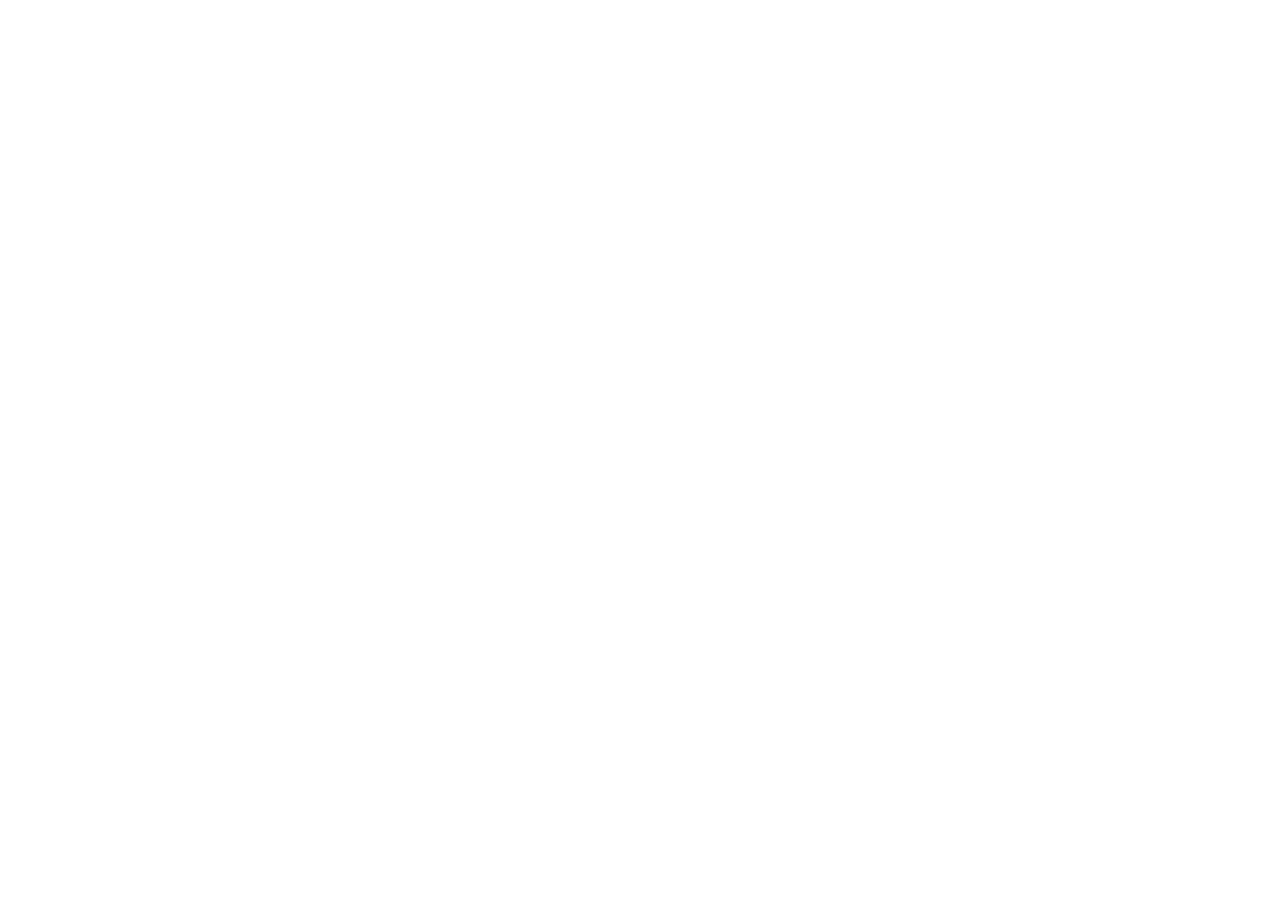
==== index.html @ 7b3cf696 "Started README HTML Boilerplate And JS Files." ====
<!DOCTYPE html>
<html lang="en">
    <head>
        <meta charset="utf-8">
        <title>Rock Paper Scissors</title>
        <script src="javascript.js"></script>
    </head>
    <body>
    </body>
</html>
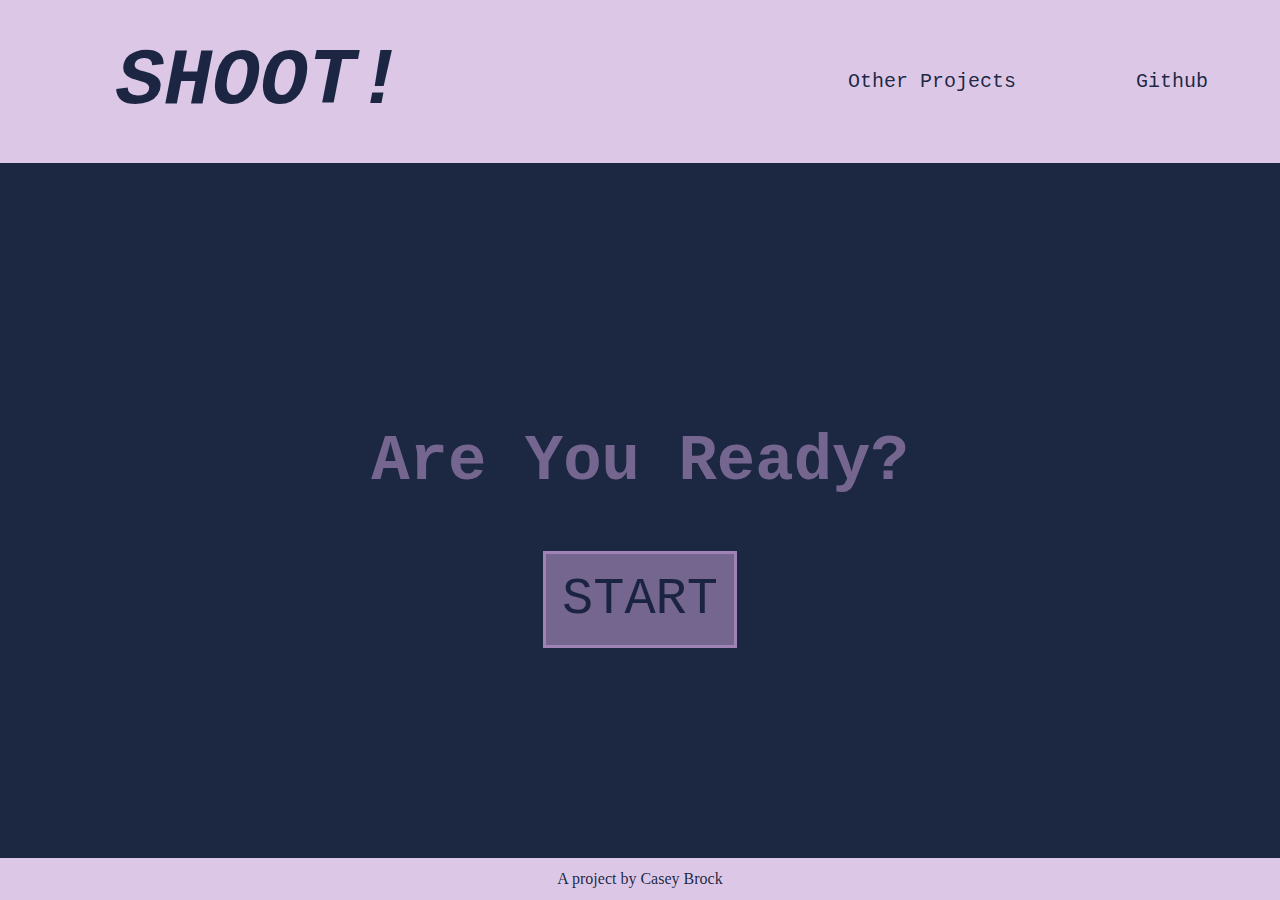
==== commit 1430a8c7: "screwed up reset all git repos and committing this branch" ====
--- a/index.html
+++ b/index.html
@@ -4,7 +4,31 @@
         <meta charset="utf-8">
         <title>Rock Paper Scissors</title>
         <script src="javascript.js"></script>
+        <link rel="stylesheet" href="style.css">
     </head>
     <body>
+       
+        <header>
+            <h1 id="page-title">SHOOT!</h1>
+            <nav class="menu">
+                <ul class="links" role="list">
+                    <li><a href="#">Other Projects</a></li>
+                    <li><a href="#">Github</a></li>
+                </ul>
+            </nav>    
+        </header>
+        
+        <main>
+            <div class="game-screen">
+           <h2 class="ready">Are You Ready?</h2>
+           <button id="start" type="button">START</button>
+            </div>
+        </main>
+   
+        <footer>
+            A project by Casey Brock
+        </footer>
+    
+
     </body>
-</html>+</html>
--- a/style.css
+++ b/style.css
@@ -0,0 +1,107 @@
+@font-face {
+    font-family: 'press_start_2pregular';
+    src: url('fonts/pressstart2p-regular-webfont.woff2') format('woff2'),
+         url('fonts/pressstart2p-regular-webfont.woff') format('woff');
+    font-weight: normal;
+    font-style: normal;
+
+}
+
+html, body {
+    min-height: 100vh;
+    margin: 0;
+}
+
+body {
+    display: flex;
+    flex-direction: column;
+    justify-content: space-between;
+}
+
+header {
+    padding: 24px;
+    display: flex;
+    justify-content: center;
+    align-items: center;
+    background-color: rgba(192, 154, 209, 0.548);
+}
+
+.menu {
+    flex: 1 0 auto;
+}
+
+#page-title {
+    box-sizing: border-box;
+    font-family: 'press_start_2pregular', Courier;
+    font-style: italic;
+    color: rgba(24, 36, 63, 0.986);
+    font-size: 80px;
+    flex: 2 0 auto;
+    margin: 12px;
+    padding-left: 80px;
+}
+
+.links {
+    box-sizing: border-box;
+    display: flex;
+    list-style: none;
+    gap: 24px;
+    justify-content: space-around;
+    padding: 0;
+}
+
+li {
+    flex: none;
+    
+}
+
+a {
+    text-decoration: none;
+    color: rgba(24, 36, 63, 0.986);
+    font-size: 20px;
+    font-family: 'press_start_2pregular', Courier;
+}
+
+main {
+    background-color:rgba(24, 36, 63, 0.986);
+    flex: 1;
+    display: flex;
+    flex-direction: column;
+    justify-content: center;
+    align-items: center;
+}
+
+.game-screen {
+    display: flex;
+    flex-direction: column;
+    align-items: center;
+}
+
+.ready {
+    font-size: 64px;
+    font-family: 'press_start_2pregular', Courier;
+    color: rgba(192, 154, 209, 0.548);
+}
+
+#start {
+    text-decoration: none;
+    color:rgba(24, 36, 63, 0.986);
+    border: solid rgba(192, 154, 209, 0.548);
+    background-color: rgba(192, 154, 209, 0.548);
+    font-size: 52px;
+    font-family: 'press_start_2pregular', Courier;
+    padding: 16px;
+}
+
+#start-continue:hover {
+    color: rgba(192, 154, 209, 0.548);
+    background-color:rgba(24, 36, 63, 0.986);
+    cursor: grab;
+}
+
+footer {
+    background-color: rgba(192, 154, 209, 0.548);
+    color:rgba(24, 36, 63, 0.986);
+    text-align: center;
+    padding: 12px;
+}
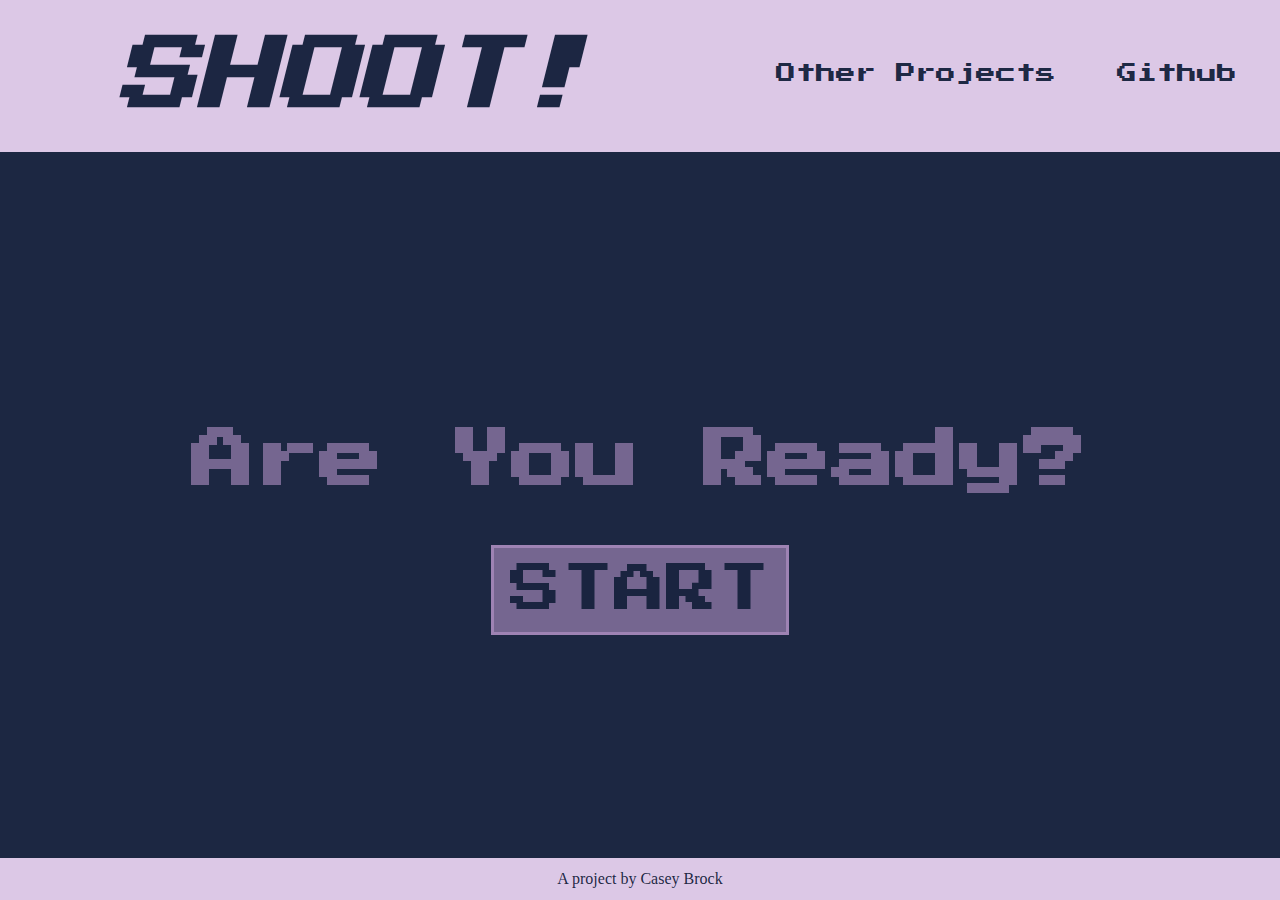
==== commit 34add881: "Add Functions to Begin Game -change devil name for easier linking -add devil image css" ====
--- a/index.html
+++ b/index.html
@@ -3,7 +3,7 @@
     <head>
         <meta charset="utf-8">
         <title>Rock Paper Scissors</title>
-        <script src="javascript.js"></script>
+        <script src="javascript.js" defer></script>
         <link rel="stylesheet" href="style.css">
     </head>
     <body>
--- a/style.css
+++ b/style.css
@@ -83,17 +83,20 @@
     color: rgba(192, 154, 209, 0.548);
 }
 
-#start {
+button {
     text-decoration: none;
     color:rgba(24, 36, 63, 0.986);
     border: solid rgba(192, 154, 209, 0.548);
     background-color: rgba(192, 154, 209, 0.548);
-    font-size: 52px;
     font-family: 'press_start_2pregular', Courier;
     padding: 16px;
 }
 
-#start-continue:hover {
+#start {
+    font-size: 52px;  
+}
+
+#start:hover {
     color: rgba(192, 154, 209, 0.548);
     background-color:rgba(24, 36, 63, 0.986);
     cursor: grab;
@@ -105,3 +108,9 @@
     text-align: center;
     padding: 12px;
 }
+
+#devil {
+    max-width: 200px;
+    height: auto;
+    margin-bottom: 48px;
+}
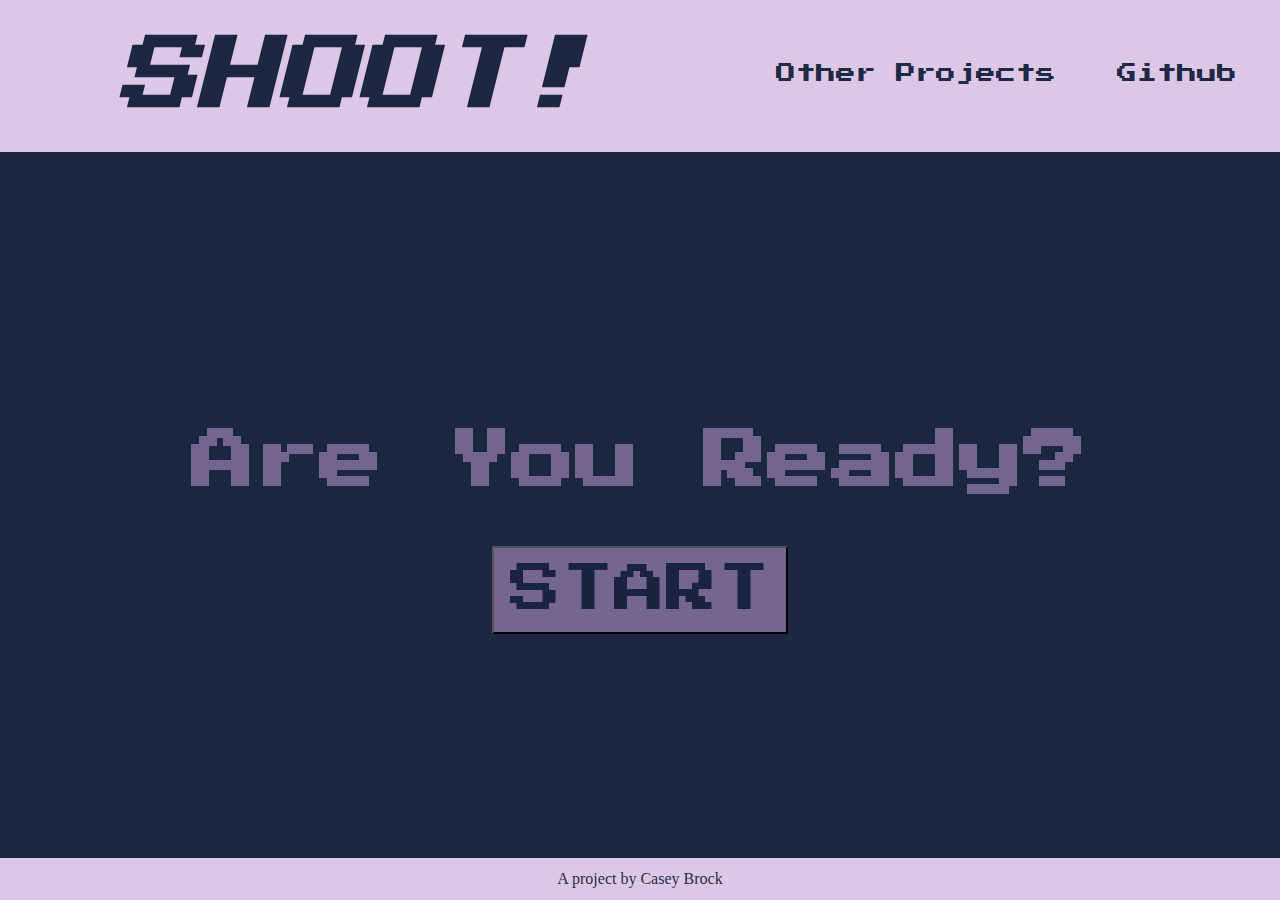
==== commit 91959ffc: "Add Score Keeping - create global variables for scores - unable to find way to keep score variables " ====
--- a/index.html
+++ b/index.html
@@ -19,10 +19,12 @@
         </header>
         
         <main>
+            <div id="filler"></div>
             <div class="game-screen">
            <h2 class="ready">Are You Ready?</h2>
            <button id="start" type="button">START</button>
             </div>
+           <div id="score-container"></div>
         </main>
    
         <footer>
--- a/style.css
+++ b/style.css
@@ -2,6 +2,14 @@
     font-family: 'press_start_2pregular';
     src: url('fonts/pressstart2p-regular-webfont.woff2') format('woff2'),
          url('fonts/pressstart2p-regular-webfont.woff') format('woff');
+    font-weight: normal;
+    font-style: normal;
+
+}
+@font-face {
+    font-family: 'ibm_plex_monosemibold';
+    src: url('fonts/dialogue-font/ibmplexmono-semibold-webfont.woff2') format('woff2'),
+         url('fonts/dialogue-font/ibmplexmono-semibold-webfont.woff') format('woff');
     font-weight: normal;
     font-style: normal;
 
@@ -66,7 +74,6 @@
     background-color:rgba(24, 36, 63, 0.986);
     flex: 1;
     display: flex;
-    flex-direction: column;
     justify-content: center;
     align-items: center;
 }
@@ -75,6 +82,23 @@
     display: flex;
     flex-direction: column;
     align-items: center;
+    flex: 3 0 auto;
+    
+}
+
+#filler, #score-container {
+    flex: 1 0 0;
+}
+
+#score-container {
+    align-self: flex-start;
+}
+
+.user-score, .computer-score {
+    color: rgba(192, 154, 209, 0.548);
+    margin-left: 0;
+    margin-right: 76px;
+    margin-top: 64px;
 }
 
 .ready {
@@ -86,7 +110,7 @@
 button {
     text-decoration: none;
     color:rgba(24, 36, 63, 0.986);
-    border: solid rgba(192, 154, 209, 0.548);
+   
     background-color: rgba(192, 154, 209, 0.548);
     font-family: 'press_start_2pregular', Courier;
     padding: 16px;
@@ -96,7 +120,7 @@
     font-size: 52px;  
 }
 
-#start:hover {
+button:hover {
     color: rgba(192, 154, 209, 0.548);
     background-color:rgba(24, 36, 63, 0.986);
     cursor: grab;
@@ -112,5 +136,40 @@
 #devil {
     max-width: 200px;
     height: auto;
-    margin-bottom: 48px;
+    margin-bottom: 24px;
 }
+
+#dialogue {
+    font-family: 'ibm_plex_monosemibold', Arial;
+    color: rgba(192, 154, 209, 0.548);
+    font-size: 24px;
+    padding: 24px;
+    text-align: center;
+    margin: 0;
+}
+
+.button-container {
+    display: flex; 
+    gap: 48px;
+}
+
+.rpsContainer {
+    display: flex;
+    justify-content: center;
+    align-self: stretch;
+}
+
+#rock, #paper, #scissors {
+    max-width: 200px;
+    height: auto;
+    margin-left: 48px;
+    margin-right: 48px;
+    margin-bottom: 24px;
+}
+
+#rock:hover, #paper:hover, #scissors:hover {
+    cursor: pointer;
+}
+
+
+
